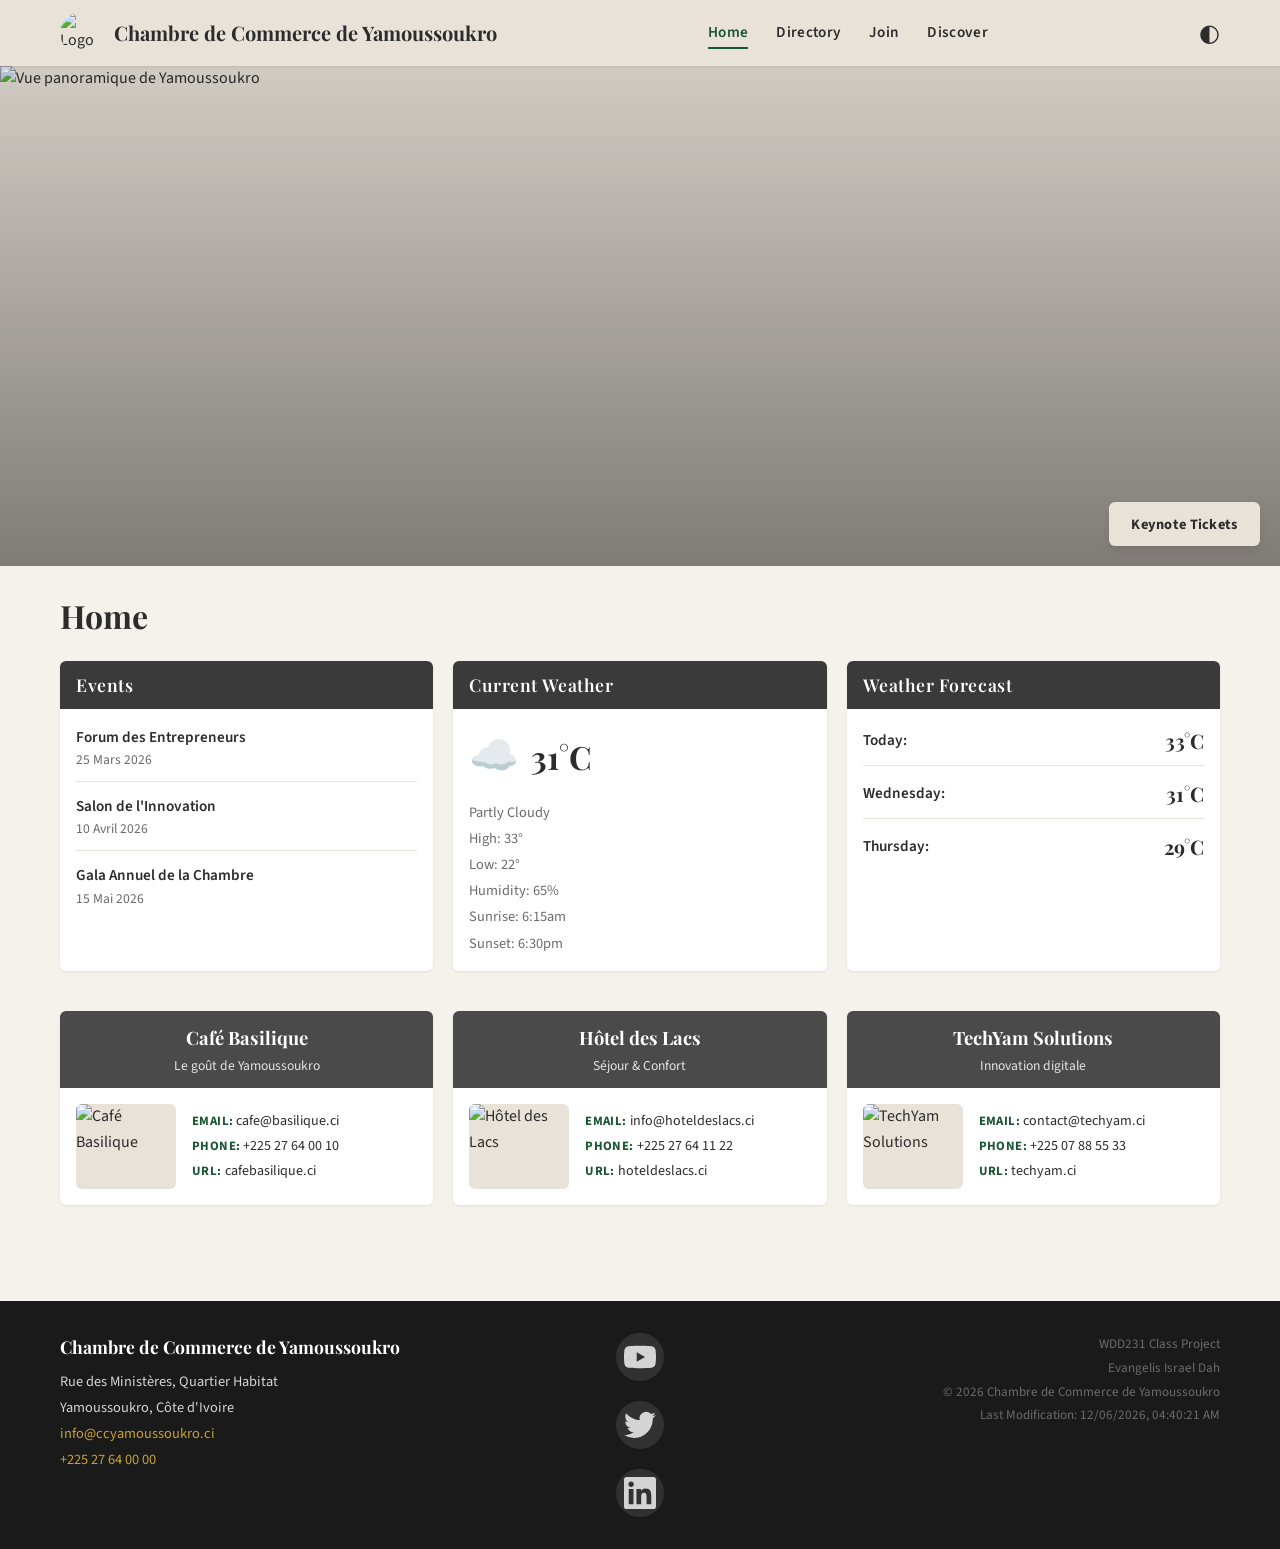
==== index.html @ 59117d3c "added folders" ====
<!DOCTYPE html>
<html lang="eng">

<head>
    <meta charset="UTF-8">
    <meta name="viewport" content="width=device-width, initial-scale=1.0">
    <meta name="description"
        content="Chambre de Commerce de Yamoussoukro - Promouvoir les entreprises locales et le développement économique">
    <meta name="author" content="Israel Dah">
    <title>Chambre de Commerce de Yamoussoukro</title>
    <link rel="stylesheet" href="styles/styles.css">
    <link rel="preconnect" href="https://fonts.googleapis.com">
    <link rel="preconnect" href="https://fonts.gstatic.com" crossorigin>
    <link
        href="https://fonts.googleapis.com/css2?family=Playfair+Display:wght@400;600;700&family=Source+Sans+3:wght@300;400;600;700&display=swap"
        rel="stylesheet">
    <script src="scripts/scripts.js" defer></script>
</head>

<body>

    <header class="site-header">
        <div class="header-inner">
            <div class="logo-group">
                <img src="https://placehold.co/50x50/1a5632/ffffff?text=CC"
                    alt="Logo Chambre de Commerce de Yamoussoukro" class="logo-img" loading="lazy">
                <span class="logo-text">Chambre de Commerce de Yamoussoukro</span>
            </div>
            <nav class="main-nav" id="mainNav">
                <ul class="nav-list">
                    <li><a href="index.html" class="nav-link active">Home</a></li>
                    <li><a href="directory.html" class="nav-link">Directory</a></li>
                    <li><a href="join.html" class="nav-link">Join</a></li>
                    <li><a href="discover.html" class="nav-link">Discover</a></li>
                </ul>
            </nav>
            <div class="header-controls">
                <button class="theme-toggle" id="themeToggle" aria-label="Basculer le mode sombre">
                    <span class="theme-icon">◐</span>
                </button>
                <button class="hamburger" id="hamburgerBtn" aria-label="Ouvrir le menu" aria-expanded="false">
                    <span class="hamburger-line"></span>
                    <span class="hamburger-line"></span>
                    <span class="hamburger-line"></span>
                </button>
            </div>
        </div>
    </header>

    <section class="hero">
        <div class="hero-overlay"></div>
        <img src="https://placehold.co/1200x500/2a7d4f/ffffff?text=Yamoussoukro+%E2%80%93+Basilique+%26+Centre+Ville"
            alt="Vue panoramique de Yamoussoukro" class="hero-img" loading="eager">
        <div class="hero-content">
            <a href="#" class="hero-cta">Keynote Tickets</a>
        </div>
    </section>

    <main>
        <h1 class="page-title">Home</h1>

        <section class="info-grid">
            <article class="info-card events-card">
                <h2 class="card-heading">Events</h2>
                <div class="card-body events-body">
                    <div class="event-item">
                        <p class="event-name">Forum des Entrepreneurs</p>
                        <p class="event-date">25 Mars 2026</p>
                    </div>
                    <div class="event-item">
                        <p class="event-name">Salon de l'Innovation</p>
                        <p class="event-date">10 Avril 2026</p>
                    </div>
                    <div class="event-item">
                        <p class="event-name">Gala Annuel de la Chambre</p>
                        <p class="event-date">15 Mai 2026</p>
                    </div>
                </div>
            </article>

            <article class="info-card weather-card">
                <h2 class="card-heading">Current Weather</h2>
                <div class="card-body weather-body">
                    <div class="weather-main">
                        <span class="weather-icon" id="weatherIcon">☁️</span>
                        <span class="weather-temp" id="weatherTemp">31°C</span>
                    </div>
                    <ul class="weather-details">
                        <li id="weatherDesc">Partly Cloudy</li>
                        <li>High: <span id="weatherHigh">33°</span></li>
                        <li>Low: <span id="weatherLow">22°</span></li>
                        <li>Humidity: <span id="weatherHumidity">65%</span></li>
                        <li>Sunrise: <span id="weatherSunrise">6:15am</span></li>
                        <li>Sunset: <span id="weatherSunset">6:30pm</span></li>
                    </ul>
                </div>
            </article>

            <article class="info-card forecast-card">
                <h2 class="card-heading">Weather Forecast</h2>
                <div class="card-body forecast-body">
                    <div class="forecast-day">
                        <span class="forecast-label">Today:</span>
                        <span class="forecast-temp" id="forecastToday">33°C</span>
                    </div>
                    <div class="forecast-day">
                        <span class="forecast-label" id="forecastDay2Label">Wednesday:</span>
                        <span class="forecast-temp" id="forecastDay2">31°C</span>
                    </div>
                    <div class="forecast-day">
                        <span class="forecast-label" id="forecastDay3Label">Thursday:</span>
                        <span class="forecast-temp" id="forecastDay3">29°C</span>
                    </div>
                </div>
            </article>
        </section>

        <section class="spotlights">
            <div class="spotlight-card">
                <div class="spotlight-header">
                    <h3 class="business-name">Café Basilique</h3>
                    <p class="business-tagline">Le goût de Yamoussoukro</p>
                </div>
                <div class="spotlight-body">
                    <img src="https://placehold.co/120x100/cccccc/666666?text=Caf%C3%A9" alt="Café Basilique"
                        class="business-img" loading="lazy">
                    <div class="business-info">
                        <p><strong>EMAIL:</strong> cafe@basilique.ci</p>
                        <p><strong>PHONE:</strong> +225 27 64 00 10</p>
                        <p><strong>URL:</strong> cafebasilique.ci</p>
                    </div>
                </div>
            </div>

            <div class="spotlight-card">
                <div class="spotlight-header">
                    <h3 class="business-name">Hôtel des Lacs</h3>
                    <p class="business-tagline">Séjour & Confort</p>
                </div>
                <div class="spotlight-body">
                    <img src="https://placehold.co/120x100/cccccc/666666?text=H%C3%B4tel" alt="Hôtel des Lacs"
                        class="business-img" loading="lazy">
                    <div class="business-info">
                        <p><strong>EMAIL:</strong> info@hoteldeslacs.ci</p>
                        <p><strong>PHONE:</strong> +225 27 64 11 22</p>
                        <p><strong>URL:</strong> hoteldeslacs.ci</p>
                    </div>
                </div>
            </div>

            <div class="spotlight-card">
                <div class="spotlight-header">
                    <h3 class="business-name">TechYam Solutions</h3>
                    <p class="business-tagline">Innovation digitale</p>
                </div>
                <div class="spotlight-body">
                    <img src="https://placehold.co/120x100/cccccc/666666?text=Tech" alt="TechYam Solutions"
                        class="business-img" loading="lazy">
                    <div class="business-info">
                        <p><strong>EMAIL:</strong> contact@techyam.ci</p>
                        <p><strong>PHONE:</strong> +225 07 88 55 33</p>
                        <p><strong>URL:</strong> techyam.ci</p>
                    </div>
                </div>
            </div>
        </section>
    </main>

    <footer class="site-footer">
        <div class="footer-inner">
            <div class="footer-contact">
                <p class="footer-title">Chambre de Commerce de Yamoussoukro</p>
                <address>
                    Rue des Ministères, Quartier Habitat<br>
                    Yamoussoukro, Côte d'Ivoire<br>
                    <a href="mailto:info@ccyamoussoukro.ci">info@ccyamoussoukro.ci</a><br>
                    <a href="tel:+22527640000">+225 27 64 00 00</a>
                </address>
            </div>

            <div class="footer-social">
                <a href="#" class="social-link" aria-label="YouTube">
                    <svg viewBox="0 0 24 24" width="32" height="32" fill="currentColor">
                        <path
                            d="M23.498 6.186a3.016 3.016 0 0 0-2.122-2.136C19.505 3.546 12 3.546 12 3.546s-7.505 0-9.377.504A3.017 3.017 0 0 0 .502 6.186C0 8.07 0 12 0 12s0 3.93.502 5.814a3.016 3.016 0 0 0 2.122 2.136c1.871.504 9.376.504 9.376.504s7.505 0 9.377-.504a3.015 3.015 0 0 0 2.122-2.136C24 15.93 24 12 24 12s0-3.93-.502-5.814zM9.545 15.568V8.432L15.818 12l-6.273 3.568z" />
                    </svg>
                </a>
                <a href="#" class="social-link" aria-label="Twitter">
                    <svg viewBox="0 0 24 24" width="32" height="32" fill="currentColor">
                        <path
                            d="M23.953 4.57a10 10 0 0 1-2.825.775 4.958 4.958 0 0 0 2.163-2.723c-.951.555-2.005.959-3.127 1.184a4.92 4.92 0 0 0-8.384 4.482C7.69 8.095 4.067 6.13 1.64 3.162a4.822 4.822 0 0 0-.666 2.475c0 1.71.87 3.213 2.188 4.096a4.904 4.904 0 0 1-2.228-.616v.06a4.923 4.923 0 0 0 3.946 4.827 4.996 4.996 0 0 1-2.212.085 4.936 4.936 0 0 0 4.604 3.417 9.867 9.867 0 0 1-6.102 2.105c-.39 0-.779-.023-1.17-.067a13.995 13.995 0 0 0 7.557 2.209c9.053 0 13.998-7.496 13.998-13.985 0-.21 0-.42-.015-.63A9.935 9.935 0 0 0 24 4.59z" />
                    </svg>
                </a>
                <a href="#" class="social-link" aria-label="LinkedIn">
                    <svg viewBox="0 0 24 24" width="32" height="32" fill="currentColor">
                        <path
                            d="M20.447 20.452h-3.554v-5.569c0-1.328-.027-3.037-1.852-3.037-1.853 0-2.136 1.445-2.136 2.939v5.667H9.351V9h3.414v1.561h.046c.477-.9 1.637-1.85 3.37-1.85 3.601 0 4.267 2.37 4.267 5.455v6.286zM5.337 7.433c-1.144 0-2.063-.926-2.063-2.065 0-1.138.92-2.063 2.063-2.063 1.14 0 2.064.925 2.064 2.063 0 1.139-.925 2.065-2.064 2.065zm1.782 13.019H3.555V9h3.564v11.452zM22.225 0H1.771C.792 0 0 .774 0 1.729v20.542C0 23.227.792 24 1.771 24h20.451C23.2 24 24 23.227 24 22.271V1.729C24 .774 23.2 0 22.222 0h.003z" />
                    </svg>
                </a>
            </div>

            <div class="footer-meta">
                <p>WDD231 Class Project</p>
                <p>Evangelis Israel Dah</p>
                <p>&copy; <span id="currentYear"></span> Chambre de Commerce de Yamoussoukro</p>
                <p>Last Modification: <span id="lastModified"></span></p>
            </div>
        </div>
    </footer>
</body>

</html>
---- styles/styles.css ----
:root {
    --clr-primary: #1a5632;
    --clr-primary-light: #2a7d4f;
    --clr-secondary: #c9a227;
    --clr-accent: #d4572a;
    --clr-bg: #f5f1eb;
    --clr-surface: #ffffff;
    --clr-surface-alt: #e8e2d9;
    --clr-text: #2c2c2c;
    --clr-text-muted: #6b6b6b;
    --clr-heading-bar: #3a3a3a;
    --clr-card-header: #4a4a4a;
    --clr-footer-bg: #1a1a1a;
    --clr-footer-text: #d4d4d4;
    --clr-link: #1a5632;
    --shadow-sm: 0 1px 3px rgba(0, 0, 0, 0.08);
    --shadow-md: 0 4px 12px rgba(0, 0, 0, 0.1);
    --shadow-lg: 0 8px 30px rgba(0, 0, 0, 0.12);
    --radius: 6px;
    --font-display: 'Playfair Display', Georgia, serif;
    --font-body: 'Source Sans 3', 'Segoe UI', sans-serif;
    --transition: 0.3s ease;
}

[data-theme="dark"] {
    --clr-bg: #1a1a1a;
    --clr-surface: #2a2a2a;
    --clr-surface-alt: #333333;
    --clr-text: #e8e2d9;
    --clr-text-muted: #a0a0a0;
    --clr-heading-bar: #444444;
    --clr-card-header: #555555;
    --clr-footer-bg: #111111;
    --clr-footer-text: #cccccc;
    --clr-link: #5cb87a;
    --shadow-sm: 0 1px 3px rgba(0, 0, 0, 0.3);
    --shadow-md: 0 4px 12px rgba(0, 0, 0, 0.4);
    --shadow-lg: 0 8px 30px rgba(0, 0, 0, 0.5);
}

*,
*::before,
*::after {
    margin: 0;
    padding: 0;
    box-sizing: border-box;
}

html {
    scroll-behavior: smooth;
}

body {
    font-family: var(--font-body);
    background-color: var(--clr-bg);
    color: var(--clr-text);
    line-height: 1.6;
    transition: background-color var(--transition), color var(--transition);
}

a {
    color: var(--clr-link);
    text-decoration: none;
    transition: color var(--transition);
}

a:hover {
    color: var(--clr-accent);
}

img {
    max-width: 100%;
    height: auto;
    display: block;
}

ul {
    list-style: none;
}

address {
    font-style: normal;
}

.site-header {
    background-color: var(--clr-surface-alt);
    box-shadow: var(--shadow-sm);
    position: sticky;
    top: 0;
    z-index: 1000;
    transition: background-color var(--transition);
}

.header-inner {
    max-width: 1200px;
    margin: 0 auto;
    padding: 0.75rem 1.25rem;
    display: flex;
    align-items: center;
    justify-content: space-between;
    gap: 1rem;
}

.logo-group {
    display: flex;
    align-items: center;
    gap: 0.75rem;
    flex-shrink: 0;
}

.logo-img {
    width: 42px;
    height: 42px;
    border-radius: 50%;
    object-fit: cover;
}

.logo-text {
    font-family: var(--font-display);
    font-weight: 700;
    font-size: 1.1rem;
    color: var(--clr-text);
    line-height: 1.2;
}

.main-nav {
    display: none;
}

.nav-list {
    display: flex;
    gap: 1.75rem;
}

.nav-link {
    font-weight: 600;
    font-size: 0.95rem;
    color: var(--clr-text);
    padding: 0.25rem 0;
    position: relative;
    letter-spacing: 0.02em;
}

.nav-link::after {
    content: '';
    position: absolute;
    bottom: -2px;
    left: 0;
    width: 0;
    height: 2px;
    background-color: var(--clr-primary);
    transition: width var(--transition);
}

.nav-link:hover::after,
.nav-link.active::after {
    width: 100%;
}

.nav-link:hover,
.nav-link.active {
    color: var(--clr-primary);
}

.header-controls {
    display: flex;
    align-items: center;
    gap: 0.75rem;
}

.theme-toggle {
    background: none;
    border: none;
    cursor: pointer;
    font-size: 1.5rem;
    color: var(--clr-text);
    transition: transform var(--transition);
    line-height: 1;
}

.theme-toggle:hover {
    transform: rotate(180deg);
}

.hamburger {
    display: flex;
    flex-direction: column;
    gap: 5px;
    background: none;
    border: none;
    cursor: pointer;
    padding: 4px;
    z-index: 1001;
}

.hamburger-line {
    display: block;
    width: 26px;
    height: 3px;
    background-color: var(--clr-text);
    border-radius: 2px;
    transition: transform var(--transition), opacity var(--transition);
}

.hamburger.open .hamburger-line:nth-child(1) {
    transform: translateY(8px) rotate(45deg);
}

.hamburger.open .hamburger-line:nth-child(2) {
    opacity: 0;
}

.hamburger.open .hamburger-line:nth-child(3) {
    transform: translateY(-8px) rotate(-45deg);
}

.main-nav.open {
    display: flex;
    position: fixed;
    top: 0;
    left: 0;
    right: 0;
    bottom: 0;
    background-color: var(--clr-surface);
    z-index: 999;
    align-items: center;
    justify-content: center;
    animation: fadeIn 0.3s ease;
}

.main-nav.open .nav-list {
    flex-direction: column;
    align-items: center;
    gap: 2rem;
}

.main-nav.open .nav-link {
    font-size: 1.5rem;
}

@keyframes fadeIn {
    from {
        opacity: 0;
    }

    to {
        opacity: 1;
    }
}

.hero {
    position: relative;
    width: 100%;
    max-height: 500px;
    overflow: hidden;
    background-color: var(--clr-surface-alt);
}

.hero-overlay {
    position: absolute;
    inset: 0;
    background: linear-gradient(to bottom, rgba(0, 0, 0, 0.1), rgba(0, 0, 0, 0.45));
    z-index: 1;
}

.hero-img {
    width: 100%;
    height: 300px;
    object-fit: cover;
}

.hero-content {
    position: absolute;
    bottom: 1.25rem;
    right: 1.25rem;
    z-index: 2;
}

.hero-cta {
    display: inline-block;
    background-color: var(--clr-surface-alt);
    color: var(--clr-text);
    font-weight: 700;
    font-size: 0.9rem;
    padding: 0.65rem 1.4rem;
    border-radius: var(--radius);
    box-shadow: var(--shadow-md);
    transition: background-color var(--transition), transform var(--transition);
    letter-spacing: 0.02em;
}

.hero-cta:hover {
    background-color: var(--clr-secondary);
    color: #fff;
    transform: translateY(-2px);
}

main {
    max-width: 1200px;
    margin: 0 auto;
    padding: 1.5rem 1.25rem 3rem;
}

.page-title {
    font-family: var(--font-display);
    font-size: 2rem;
    font-weight: 700;
    margin-bottom: 1.25rem;
    color: var(--clr-text);
}

.info-grid {
    display: grid;
    grid-template-columns: 1fr;
    gap: 1.25rem;
    margin-bottom: 2.5rem;
}

.info-card {
    background-color: var(--clr-surface);
    border-radius: var(--radius);
    overflow: hidden;
    box-shadow: var(--shadow-sm);
    transition: box-shadow var(--transition), background-color var(--transition);
}

.info-card:hover {
    box-shadow: var(--shadow-md);
}

.card-heading {
    background-color: var(--clr-heading-bar);
    color: #ffffff;
    font-family: var(--font-display);
    font-size: 1.1rem;
    font-weight: 600;
    padding: 0.6rem 1rem;
    letter-spacing: 0.03em;
}

.card-body {
    padding: 1rem;
}

.events-body {
    display: flex;
    flex-direction: column;
    gap: 0.75rem;
}

.event-item {
    padding-bottom: 0.65rem;
    border-bottom: 1px solid var(--clr-surface-alt);
}

.event-item:last-child {
    border-bottom: none;
    padding-bottom: 0;
}

.event-name {
    font-weight: 600;
    font-size: 0.95rem;
}

.event-date {
    font-size: 0.85rem;
    color: var(--clr-text-muted);
}

.weather-body {
    display: flex;
    flex-direction: column;
    gap: 0.75rem;
}

.weather-main {
    display: flex;
    align-items: center;
    gap: 0.75rem;
}

.weather-icon {
    font-size: 2.5rem;
}

.weather-temp {
    font-size: 2rem;
    font-weight: 700;
    font-family: var(--font-display);
}

.weather-details {
    display: flex;
    flex-direction: column;
    gap: 0.2rem;
    font-size: 0.9rem;
    color: var(--clr-text-muted);
}

.forecast-body {
    display: flex;
    flex-direction: column;
    gap: 0.75rem;
}

.forecast-day {
    display: flex;
    justify-content: space-between;
    align-items: center;
    padding-bottom: 0.5rem;
    border-bottom: 1px solid var(--clr-surface-alt);
}

.forecast-day:last-child {
    border-bottom: none;
}

.forecast-label {
    font-weight: 600;
    font-size: 0.95rem;
}

.forecast-temp {
    font-size: 1.25rem;
    font-weight: 700;
    font-family: var(--font-display);
}

.spotlights {
    display: grid;
    grid-template-columns: 1fr;
    gap: 1.25rem;
}

.spotlight-card {
    background-color: var(--clr-surface);
    border-radius: var(--radius);
    overflow: hidden;
    box-shadow: var(--shadow-sm);
    transition: box-shadow var(--transition), transform var(--transition), background-color var(--transition);
}

.spotlight-card:hover {
    box-shadow: var(--shadow-md);
    transform: translateY(-2px);
}

.spotlight-header {
    background-color: var(--clr-card-header);
    color: #ffffff;
    padding: 0.75rem 1rem;
    text-align: center;
}

.business-name {
    font-family: var(--font-display);
    font-size: 1.15rem;
    font-weight: 700;
    margin-bottom: 0.15rem;
}

.business-tagline {
    font-size: 0.85rem;
    opacity: 0.85;
}

.spotlight-body {
    display: flex;
    align-items: center;
    gap: 1rem;
    padding: 1rem;
}

.business-img {
    width: 100px;
    height: 85px;
    object-fit: cover;
    border-radius: var(--radius);
    flex-shrink: 0;
    background-color: var(--clr-surface-alt);
}

.business-info {
    font-size: 0.88rem;
    line-height: 1.8;
}

.business-info strong {
    color: var(--clr-primary);
    font-size: 0.8rem;
    letter-spacing: 0.03em;
}

.site-footer {
    background-color: var(--clr-footer-bg);
    color: var(--clr-footer-text);
    margin-top: 3rem;
    transition: background-color var(--transition);
}

.footer-inner {
    max-width: 1200px;
    margin: 0 auto;
    padding: 2rem 1.25rem;
    display: grid;
    grid-template-columns: 1fr;
    gap: 1.75rem;
    text-align: center;
}

.footer-title {
    font-family: var(--font-display);
    font-weight: 700;
    font-size: 1.1rem;
    margin-bottom: 0.5rem;
    color: #ffffff;
}

.footer-contact address {
    font-size: 0.9rem;
    line-height: 1.8;
}

.footer-contact a {
    color: var(--clr-secondary);
}

.footer-social {
    display: flex;
    flex-direction: row;
    justify-content: center;
    gap: 1.25rem;
}

.social-link {
    display: inline-flex;
    align-items: center;
    justify-content: center;
    width: 48px;
    height: 48px;
    background-color: rgba(255, 255, 255, 0.1);
    border-radius: 50%;
    color: var(--clr-footer-text);
    transition: background-color var(--transition), transform var(--transition);
}

.social-link:hover {
    background-color: var(--clr-primary);
    color: #ffffff;
    transform: scale(1.1);
}

.footer-meta {
    font-size: 0.82rem;
    line-height: 1.8;
    color: var(--clr-text-muted);
}


@media (min-width: 640px) {
    .info-grid {
        grid-template-columns: 1fr 1fr;
    }

    .events-card {
        grid-row: span 2;
    }

    .spotlights {
        grid-template-columns: 1fr 1fr;
    }

    .footer-inner {
        grid-template-columns: 1fr 1fr;
        text-align: left;
    }

    .footer-social {
        justify-content: flex-start;
        grid-column: 1 / -1;
        justify-content: center;
    }

    .footer-meta {
        grid-column: 1 / -1;
        text-align: center;
    }

    .hero-img {
        height: 380px;
    }
}


@media (min-width: 960px) {

    /* Header: show nav, hide hamburger */
    .main-nav {
        display: flex;
    }

    .hamburger {
        display: none;
    }

    .logo-text {
        font-size: 1.25rem;
    }

    .hero-img {
        height: 500px;
    }

    .info-grid {
        grid-template-columns: 1fr 1fr 1fr;
    }

    .events-card {
        grid-row: span 1;
    }

    .spotlights {
        grid-template-columns: 1fr 1fr 1fr;
    }

    .footer-inner {
        grid-template-columns: 1fr auto 1fr;
        align-items: start;
        text-align: left;
    }

    .footer-social {
        grid-column: auto;
        flex-direction: column;
        align-items: center;
    }

    .footer-meta {
        grid-column: auto;
        text-align: right;
    }
}


.info-card,
.spotlight-card {
    animation: slideUp 0.5s ease both;
}

.info-card:nth-child(1) {
    animation-delay: 0.05s;
}

.info-card:nth-child(2) {
    animation-delay: 0.15s;
}

.info-card:nth-child(3) {
    animation-delay: 0.25s;
}

.spotlight-card:nth-child(1) {
    animation-delay: 0.1s;
}

.spotlight-card:nth-child(2) {
    animation-delay: 0.2s;
}

.spotlight-card:nth-child(3) {
    animation-delay: 0.3s;
}

@keyframes slideUp {
    from {
        opacity: 0;
        transform: translateY(20px);
    }

    to {
        opacity: 1;
        transform: translateY(0);
    }
}
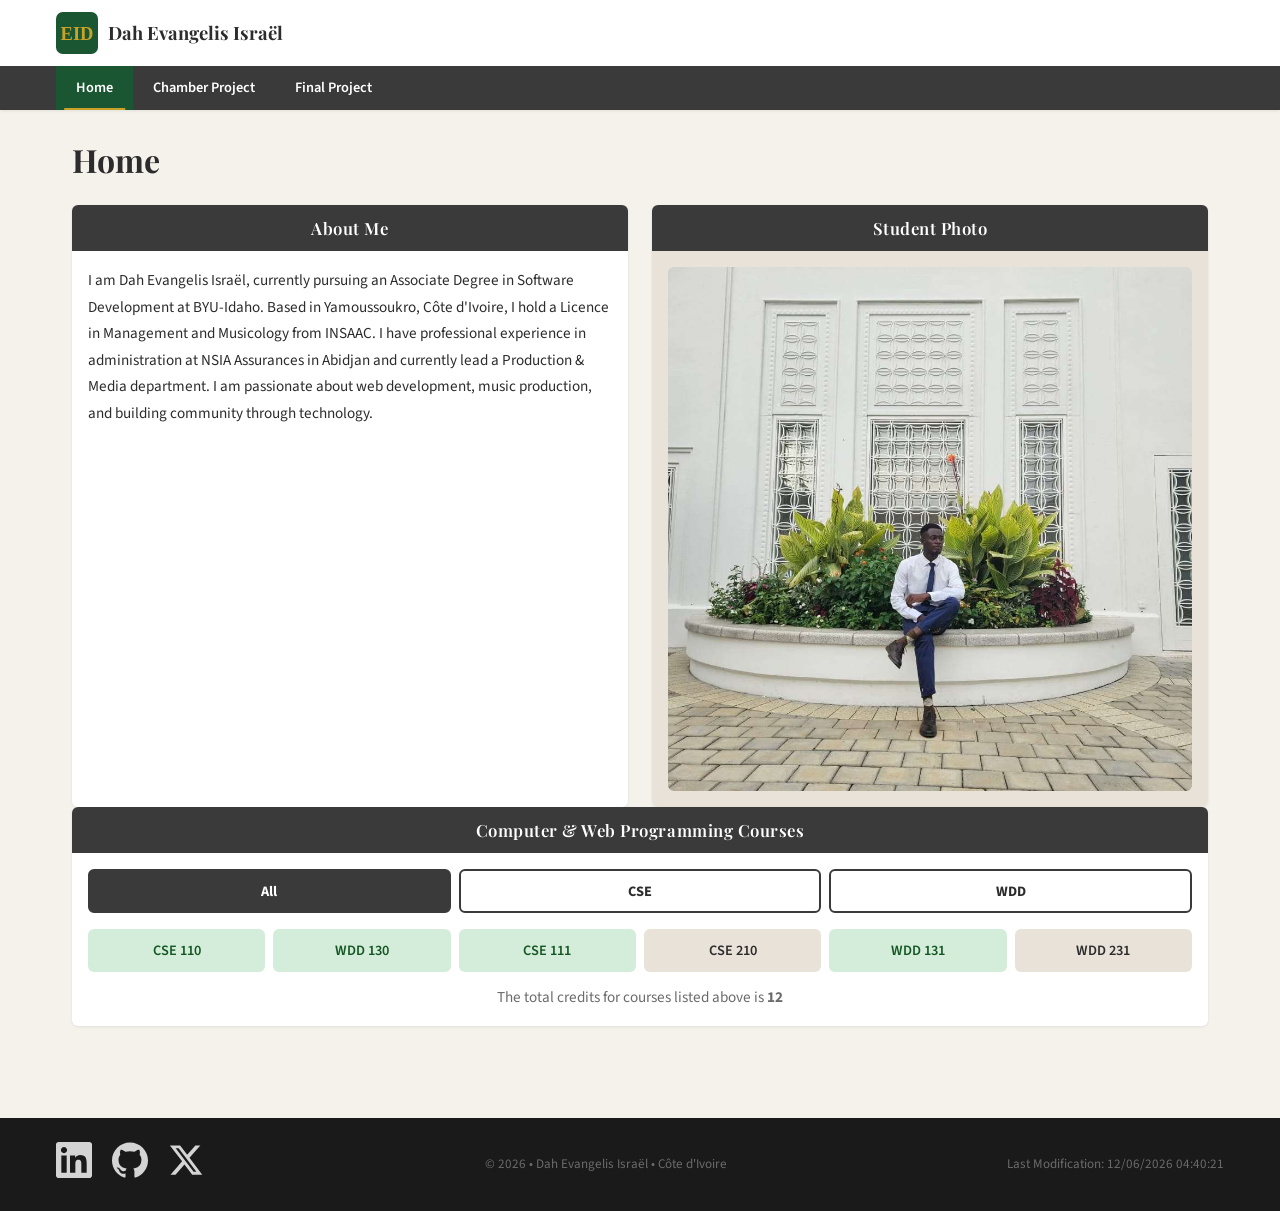
==== commit 8f2506a6: "completed the course home page" ====
--- a/index.html
+++ b/index.html
@@ -1,20 +1,25 @@
 <!DOCTYPE html>
-<html lang="eng">
+<html lang="en">
 
 <head>
     <meta charset="UTF-8">
     <meta name="viewport" content="width=device-width, initial-scale=1.0">
     <meta name="description"
-        content="Chambre de Commerce de Yamoussoukro - Promouvoir les entreprises locales et le développement économique">
-    <meta name="author" content="Israel Dah">
-    <title>Chambre de Commerce de Yamoussoukro</title>
-    <link rel="stylesheet" href="styles/styles.css">
+        content="WDD231 - Web Frontend Development course home page for Dah Evangelis Israël, BYU-Idaho">
+    <meta name="author" content="Dah Evangelis Israël">
+    <title>WDD231 | Web Frontend Development - Dah Evangelis Israël</title>
+    <link rel="icon" type="image/x-icon" href="favicon.ico">
+    <!-- Google Font -->
     <link rel="preconnect" href="https://fonts.googleapis.com">
     <link rel="preconnect" href="https://fonts.gstatic.com" crossorigin>
     <link
         href="https://fonts.googleapis.com/css2?family=Playfair+Display:wght@400;600;700&family=Source+Sans+3:wght@300;400;600;700&display=swap"
         rel="stylesheet">
-    <script src="scripts/scripts.js" defer></script>
+    <!-- CSS -->
+    <link rel="stylesheet" href="styles/home_base.css">
+    <link rel="stylesheet" href="styles/home_large.css">
+    <!-- JS -->
+    <script src="scripts/home.js" defer></script>
 </head>
 
 <body>
@@ -22,187 +27,97 @@
     <header class="site-header">
         <div class="header-inner">
             <div class="logo-group">
-                <img src="https://placehold.co/50x50/1a5632/ffffff?text=CC"
-                    alt="Logo Chambre de Commerce de Yamoussoukro" class="logo-img" loading="lazy">
-                <span class="logo-text">Chambre de Commerce de Yamoussoukro</span>
+                <svg class="logo-svg" viewBox="0 0 50 50" xmlns="http://www.w3.org/2000/svg" aria-hidden="true">
+                    <rect width="50" height="50" rx="8" fill="#1a5632" />
+                    <text x="25" y="33" text-anchor="middle" font-size="22" font-weight="bold" fill="#c9a227"
+                        font-family="serif">EID</text>
+                </svg>
+                <span class="site-name">Dah Evangelis Israël</span>
             </div>
-            <nav class="main-nav" id="mainNav">
-                <ul class="nav-list">
-                    <li><a href="index.html" class="nav-link active">Home</a></li>
-                    <li><a href="directory.html" class="nav-link">Directory</a></li>
-                    <li><a href="join.html" class="nav-link">Join</a></li>
-                    <li><a href="discover.html" class="nav-link">Discover</a></li>
-                </ul>
-            </nav>
-            <div class="header-controls">
-                <button class="theme-toggle" id="themeToggle" aria-label="Basculer le mode sombre">
-                    <span class="theme-icon">◐</span>
-                </button>
-                <button class="hamburger" id="hamburgerBtn" aria-label="Ouvrir le menu" aria-expanded="false">
-                    <span class="hamburger-line"></span>
-                    <span class="hamburger-line"></span>
-                    <span class="hamburger-line"></span>
-                </button>
-            </div>
+            <button class="hamburger" id="hamburgerBtn" aria-label="Toggle navigation menu" aria-expanded="false">
+                <span class="hamburger-line"></span>
+                <span class="hamburger-line"></span>
+                <span class="hamburger-line"></span>
+            </button>
         </div>
+        <nav class="main-nav" id="mainNav">
+            <ul class="nav-list">
+                <li><a href="index.html" class="nav-link active">Home</a></li>
+                <li><a href="chamber/index.html" class="nav-link">Chamber Project</a></li>
+                <li><a href="final/index.html" class="nav-link">Final Project</a></li>
+            </ul>
+        </nav>
     </header>
-
-    <section class="hero">
-        <div class="hero-overlay"></div>
-        <img src="https://placehold.co/1200x500/2a7d4f/ffffff?text=Yamoussoukro+%E2%80%93+Basilique+%26+Centre+Ville"
-            alt="Vue panoramique de Yamoussoukro" class="hero-img" loading="eager">
-        <div class="hero-content">
-            <a href="#" class="hero-cta">Keynote Tickets</a>
-        </div>
-    </section>
 
     <main>
         <h1 class="page-title">Home</h1>
+        <div class="profile-grid">
+            <section class="card about-card">
+                <h2 class="card-heading">About Me</h2>
+                <div class="card-body">
+                    <p>
+                        I am Dah Evangelis Israël, currently pursuing an Associate Degree in Software Development
+                        at BYU-Idaho. Based in Yamoussoukro, Côte d'Ivoire, I hold a Licence in Management
+                        and Musicology from INSAAC. I have professional experience in administration at NSIA
+                        Assurances in Abidjan and currently lead a Production &amp; Media department. I am
+                        passionate about web development, music production, and building community through
+                        technology.
+                    </p>
+                </div>
+            </section>
+            <section class="card photo-card">
+                <h2 class="card-heading">Student Photo</h2>
+                <div class="card-body photo-body">
+                    <img src="images/israeldah.jpg" alt="Photo of Dah Evangelis Israël" class="student-photo"
+                        loading="lazy" width="300" height="300">
+                </div>
+            </section>
+        </div>
 
-        <section class="info-grid">
-            <article class="info-card events-card">
-                <h2 class="card-heading">Events</h2>
-                <div class="card-body events-body">
-                    <div class="event-item">
-                        <p class="event-name">Forum des Entrepreneurs</p>
-                        <p class="event-date">25 Mars 2026</p>
-                    </div>
-                    <div class="event-item">
-                        <p class="event-name">Salon de l'Innovation</p>
-                        <p class="event-date">10 Avril 2026</p>
-                    </div>
-                    <div class="event-item">
-                        <p class="event-name">Gala Annuel de la Chambre</p>
-                        <p class="event-date">15 Mai 2026</p>
-                    </div>
+        <section class="card courses-card">
+            <h2 class="card-heading">Computer & Web Programming Courses</h2>
+            <div class="card-body">
+                <div class="filter-buttons">
+                    <button class="filter-btn active" data-filter="all">All</button>
+                    <button class="filter-btn" data-filter="CSE">CSE</button>
+                    <button class="filter-btn" data-filter="WDD">WDD</button>
                 </div>
-            </article>
-
-            <article class="info-card weather-card">
-                <h2 class="card-heading">Current Weather</h2>
-                <div class="card-body weather-body">
-                    <div class="weather-main">
-                        <span class="weather-icon" id="weatherIcon">☁️</span>
-                        <span class="weather-temp" id="weatherTemp">31°C</span>
-                    </div>
-                    <ul class="weather-details">
-                        <li id="weatherDesc">Partly Cloudy</li>
-                        <li>High: <span id="weatherHigh">33°</span></li>
-                        <li>Low: <span id="weatherLow">22°</span></li>
-                        <li>Humidity: <span id="weatherHumidity">65%</span></li>
-                        <li>Sunrise: <span id="weatherSunrise">6:15am</span></li>
-                        <li>Sunset: <span id="weatherSunset">6:30pm</span></li>
-                    </ul>
+                <div class="courses-list" id="coursesList">
                 </div>
-            </article>
-
-            <article class="info-card forecast-card">
-                <h2 class="card-heading">Weather Forecast</h2>
-                <div class="card-body forecast-body">
-                    <div class="forecast-day">
-                        <span class="forecast-label">Today:</span>
-                        <span class="forecast-temp" id="forecastToday">33°C</span>
-                    </div>
-                    <div class="forecast-day">
-                        <span class="forecast-label" id="forecastDay2Label">Wednesday:</span>
-                        <span class="forecast-temp" id="forecastDay2">31°C</span>
-                    </div>
-                    <div class="forecast-day">
-                        <span class="forecast-label" id="forecastDay3Label">Thursday:</span>
-                        <span class="forecast-temp" id="forecastDay3">29°C</span>
-                    </div>
-                </div>
-            </article>
-        </section>
-
-        <section class="spotlights">
-            <div class="spotlight-card">
-                <div class="spotlight-header">
-                    <h3 class="business-name">Café Basilique</h3>
-                    <p class="business-tagline">Le goût de Yamoussoukro</p>
-                </div>
-                <div class="spotlight-body">
-                    <img src="https://placehold.co/120x100/cccccc/666666?text=Caf%C3%A9" alt="Café Basilique"
-                        class="business-img" loading="lazy">
-                    <div class="business-info">
-                        <p><strong>EMAIL:</strong> cafe@basilique.ci</p>
-                        <p><strong>PHONE:</strong> +225 27 64 00 10</p>
-                        <p><strong>URL:</strong> cafebasilique.ci</p>
-                    </div>
-                </div>
-            </div>
-
-            <div class="spotlight-card">
-                <div class="spotlight-header">
-                    <h3 class="business-name">Hôtel des Lacs</h3>
-                    <p class="business-tagline">Séjour & Confort</p>
-                </div>
-                <div class="spotlight-body">
-                    <img src="https://placehold.co/120x100/cccccc/666666?text=H%C3%B4tel" alt="Hôtel des Lacs"
-                        class="business-img" loading="lazy">
-                    <div class="business-info">
-                        <p><strong>EMAIL:</strong> info@hoteldeslacs.ci</p>
-                        <p><strong>PHONE:</strong> +225 27 64 11 22</p>
-                        <p><strong>URL:</strong> hoteldeslacs.ci</p>
-                    </div>
-                </div>
-            </div>
-
-            <div class="spotlight-card">
-                <div class="spotlight-header">
-                    <h3 class="business-name">TechYam Solutions</h3>
-                    <p class="business-tagline">Innovation digitale</p>
-                </div>
-                <div class="spotlight-body">
-                    <img src="https://placehold.co/120x100/cccccc/666666?text=Tech" alt="TechYam Solutions"
-                        class="business-img" loading="lazy">
-                    <div class="business-info">
-                        <p><strong>EMAIL:</strong> contact@techyam.ci</p>
-                        <p><strong>PHONE:</strong> +225 07 88 55 33</p>
-                        <p><strong>URL:</strong> techyam.ci</p>
-                    </div>
-                </div>
+                <p class="credits-total" id="creditsTotal">
+                    The total credits for courses listed above is <strong id="creditsCount">0</strong>
+                </p>
             </div>
         </section>
     </main>
 
     <footer class="site-footer">
         <div class="footer-inner">
-            <div class="footer-contact">
-                <p class="footer-title">Chambre de Commerce de Yamoussoukro</p>
-                <address>
-                    Rue des Ministères, Quartier Habitat<br>
-                    Yamoussoukro, Côte d'Ivoire<br>
-                    <a href="mailto:info@ccyamoussoukro.ci">info@ccyamoussoukro.ci</a><br>
-                    <a href="tel:+22527640000">+225 27 64 00 00</a>
-                </address>
-            </div>
-
             <div class="footer-social">
-                <a href="#" class="social-link" aria-label="YouTube">
-                    <svg viewBox="0 0 24 24" width="32" height="32" fill="currentColor">
-                        <path
-                            d="M23.498 6.186a3.016 3.016 0 0 0-2.122-2.136C19.505 3.546 12 3.546 12 3.546s-7.505 0-9.377.504A3.017 3.017 0 0 0 .502 6.186C0 8.07 0 12 0 12s0 3.93.502 5.814a3.016 3.016 0 0 0 2.122 2.136c1.871.504 9.376.504 9.376.504s7.505 0 9.377-.504a3.015 3.015 0 0 0 2.122-2.136C24 15.93 24 12 24 12s0-3.93-.502-5.814zM9.545 15.568V8.432L15.818 12l-6.273 3.568z" />
-                    </svg>
-                </a>
-                <a href="#" class="social-link" aria-label="Twitter">
-                    <svg viewBox="0 0 24 24" width="32" height="32" fill="currentColor">
-                        <path
-                            d="M23.953 4.57a10 10 0 0 1-2.825.775 4.958 4.958 0 0 0 2.163-2.723c-.951.555-2.005.959-3.127 1.184a4.92 4.92 0 0 0-8.384 4.482C7.69 8.095 4.067 6.13 1.64 3.162a4.822 4.822 0 0 0-.666 2.475c0 1.71.87 3.213 2.188 4.096a4.904 4.904 0 0 1-2.228-.616v.06a4.923 4.923 0 0 0 3.946 4.827 4.996 4.996 0 0 1-2.212.085 4.936 4.936 0 0 0 4.604 3.417 9.867 9.867 0 0 1-6.102 2.105c-.39 0-.779-.023-1.17-.067a13.995 13.995 0 0 0 7.557 2.209c9.053 0 13.998-7.496 13.998-13.985 0-.21 0-.42-.015-.63A9.935 9.935 0 0 0 24 4.59z" />
-                    </svg>
-                </a>
-                <a href="#" class="social-link" aria-label="LinkedIn">
-                    <svg viewBox="0 0 24 24" width="32" height="32" fill="currentColor">
+                <a href="https://www.linkedin.com/" target="_blank" rel="noopener noreferrer" aria-label="LinkedIn">
+                    <svg viewBox="0 0 24 24" width="36" height="36" fill="currentColor">
                         <path
                             d="M20.447 20.452h-3.554v-5.569c0-1.328-.027-3.037-1.852-3.037-1.853 0-2.136 1.445-2.136 2.939v5.667H9.351V9h3.414v1.561h.046c.477-.9 1.637-1.85 3.37-1.85 3.601 0 4.267 2.37 4.267 5.455v6.286zM5.337 7.433c-1.144 0-2.063-.926-2.063-2.065 0-1.138.92-2.063 2.063-2.063 1.14 0 2.064.925 2.064 2.063 0 1.139-.925 2.065-2.064 2.065zm1.782 13.019H3.555V9h3.564v11.452zM22.225 0H1.771C.792 0 0 .774 0 1.729v20.542C0 23.227.792 24 1.771 24h20.451C23.2 24 24 23.227 24 22.271V1.729C24 .774 23.2 0 22.222 0h.003z" />
                     </svg>
                 </a>
+
+                <a href="https://github.com/" target="_blank" rel="noopener noreferrer" aria-label="GitHub">
+                    <svg viewBox="0 0 24 24" width="36" height="36" fill="currentColor">
+                        <path
+                            d="M12 .297c-6.63 0-12 5.373-12 12 0 5.303 3.438 9.8 8.205 11.385.6.113.82-.258.82-.577 0-.285-.01-1.04-.015-2.04-3.338.724-4.042-1.61-4.042-1.61C4.422 18.07 3.633 17.7 3.633 17.7c-1.087-.744.084-.729.084-.729 1.205.084 1.838 1.236 1.838 1.236 1.07 1.835 2.809 1.305 3.495.998.108-.776.417-1.305.76-1.605-2.665-.3-5.466-1.332-5.466-5.93 0-1.31.465-2.38 1.235-3.22-.135-.303-.54-1.523.105-3.176 0 0 1.005-.322 3.3 1.23.96-.267 1.98-.399 3-.405 1.02.006 2.04.138 3 .405 2.28-1.552 3.285-1.23 3.285-1.23.645 1.653.24 2.873.12 3.176.765.84 1.23 1.91 1.23 3.22 0 4.61-2.805 5.625-5.475 5.92.42.36.81 1.096.81 2.22 0 1.606-.015 2.896-.015 3.286 0 .315.21.69.825.57C20.565 22.092 24 17.592 24 12.297c0-6.627-5.373-12-12-12" />
+                    </svg>
+                </a>
+                <a href="https://x.com/" target="_blank" rel="noopener noreferrer" aria-label="X (Twitter)">
+                    <svg viewBox="0 0 24 24" width="36" height="36" fill="currentColor">
+                        <path
+                            d="M18.244 2.25h3.308l-7.227 8.26 8.502 11.24H16.17l-5.214-6.817L4.99 21.75H1.68l7.73-8.835L1.254 2.25H8.08l4.713 6.231zm-1.161 17.52h1.833L7.084 4.126H5.117z" />
+                    </svg>
+                </a>
             </div>
-
-            <div class="footer-meta">
-                <p>WDD231 Class Project</p>
-                <p>Evangelis Israel Dah</p>
-                <p>&copy; <span id="currentYear"></span> Chambre de Commerce de Yamoussoukro</p>
+            <div class="footer-info">
+                <p>&copy; <span id="currentYear"></span> • Dah Evangelis Israël • Côte d'Ivoire</p>
+            </div>
+            <div class="footer-modified">
                 <p>Last Modification: <span id="lastModified"></span></p>
             </div>
         </div>
--- a/styles/home_base.css
+++ b/styles/home_base.css
@@ -0,0 +1,371 @@
+
+:root {
+    --clr-primary: #1a5632;
+    --clr-primary-light: #2a7d4f;
+    --clr-secondary: #c9a227;
+    --clr-accent: #d4572a;
+    --clr-bg: #f5f1eb;
+    --clr-surface: #ffffff;
+    --clr-surface-alt: #e8e2d9;
+    --clr-text: #2c2c2c;
+    --clr-text-muted: #6b6b6b;
+    --clr-heading-bar: #3a3a3a;
+    --clr-footer-bg: #1a1a1a;
+    --clr-footer-text: #d4d4d4;
+    --clr-completed: #d4edda;
+    --clr-not-completed: #e8e2d9;
+    --shadow-sm: 0 1px 3px rgba(0,0,0,0.08);
+    --shadow-md: 0 4px 12px rgba(0,0,0,0.1);
+    --radius: 6px;
+    --font-display: 'Playfair Display', Georgia, serif;
+    --font-body: 'Source Sans 3', 'Segoe UI', sans-serif;
+    --transition: 0.3s ease;
+}
+
+
+*,
+*::before,
+*::after {
+    margin: 0;
+    padding: 0;
+    box-sizing: border-box;
+}
+
+html {
+    scroll-behavior: smooth;
+}
+
+body {
+    font-family: var(--font-body);
+    background-color: var(--clr-bg);
+    color: var(--clr-text);
+    line-height: 1.6;
+    min-width: 320px;
+}
+
+a {
+    color: var(--clr-primary);
+    text-decoration: none;
+    transition: color var(--transition);
+}
+
+a:hover {
+    color: var(--clr-accent);
+}
+
+img {
+    max-width: 100%;
+    height: auto;
+    display: block;
+}
+
+ul {
+    list-style: none;
+}
+
+button {
+    cursor: pointer;
+    font-family: inherit;
+}
+
+
+.site-header {
+    background-color: var(--clr-surface);
+    box-shadow: var(--shadow-sm);
+    position: sticky;
+    top: 0;
+    z-index: 1000;
+}
+
+.header-inner {
+    display: flex;
+    align-items: center;
+    justify-content: space-between;
+    padding: 0.75rem 1rem;
+    max-width: 1200px;
+    margin: 0 auto;
+}
+
+.logo-group {
+    display: flex;
+    align-items: center;
+    gap: 0.65rem;
+}
+
+.logo-svg {
+    width: 42px;
+    height: 42px;
+    flex-shrink: 0;
+}
+
+.site-name {
+    font-family: var(--font-display);
+    font-weight: 700;
+    font-size: 1rem;
+    color: var(--clr-text);
+    line-height: 1.2;
+}
+
+
+.hamburger {
+    display: flex;
+    flex-direction: column;
+    gap: 5px;
+    background: none;
+    border: 2px solid var(--clr-heading-bar);
+    border-radius: 4px;
+    padding: 6px;
+    z-index: 1001;
+    transition: border-color var(--transition);
+}
+
+.hamburger-line {
+    display: block;
+    width: 22px;
+    height: 2.5px;
+    background-color: var(--clr-heading-bar);
+    border-radius: 2px;
+    transition: transform var(--transition), opacity var(--transition);
+}
+
+.hamburger.open .hamburger-line:nth-child(1) {
+    transform: translateY(7.5px) rotate(45deg);
+}
+
+.hamburger.open .hamburger-line:nth-child(2) {
+    opacity: 0;
+}
+
+.hamburger.open .hamburger-line:nth-child(3) {
+    transform: translateY(-7.5px) rotate(-45deg);
+}
+
+
+.main-nav {
+    display: none;
+    background-color: var(--clr-heading-bar);
+}
+
+.main-nav.open {
+    display: block;
+}
+
+.nav-list {
+    display: flex;
+    flex-direction: column;
+}
+
+.nav-link {
+    display: block;
+    padding: 0.85rem 1.25rem;
+    color: #ffffff;
+    font-weight: 600;
+    font-size: 0.95rem;
+    border-bottom: 1px solid rgba(255,255,255,0.1);
+    transition: background-color var(--transition);
+}
+
+.nav-link:hover {
+    background-color: var(--clr-primary);
+    color: #ffffff;
+}
+
+.nav-link.active {
+    background-color: var(--clr-primary);
+    color: #ffffff;
+}
+
+
+main {
+    max-width: 1200px;
+    margin: 0 auto;
+    padding: 1.25rem 1rem 2rem;
+}
+
+.page-title {
+    font-family: var(--font-display);
+    font-size: 1.75rem;
+    font-weight: 700;
+    margin-bottom: 1.25rem;
+    color: var(--clr-text);
+}
+
+.card {
+    background-color: var(--clr-surface);
+    border-radius: var(--radius);
+    overflow: hidden;
+    box-shadow: var(--shadow-sm);
+    margin-bottom: 1.25rem;
+}
+
+.card-heading {
+    background-color: var(--clr-heading-bar);
+    color: #ffffff;
+    font-family: var(--font-display);
+    font-size: 1.05rem;
+    font-weight: 600;
+    padding: 0.6rem 1rem;
+    text-align: center;
+    letter-spacing: 0.03em;
+}
+
+.card-body {
+    padding: 1rem;
+}
+
+.card-body p {
+    font-size: 0.95rem;
+    line-height: 1.75;
+}
+
+
+.profile-grid {
+    display: flex;
+    flex-direction: column;
+    gap: 0;
+}
+
+
+.photo-body {
+    display: flex;
+    justify-content: center;
+    align-items: center;
+    padding: 1rem;
+    background-color: var(--clr-surface-alt);
+}
+
+.student-photo {
+    width: 100%;
+    max-width: 280px;
+    aspect-ratio: 1 / 1;
+    object-fit: cover;
+    border-radius: var(--radius);
+    background-color: #c0c0c0;
+}
+
+
+.filter-buttons {
+    display: flex;
+    gap: 0.5rem;
+    margin-bottom: 1rem;
+}
+
+.filter-btn {
+    flex: 1;
+    padding: 0.6rem 1rem;
+    border: 2px solid var(--clr-heading-bar);
+    border-radius: var(--radius);
+    background-color: var(--clr-surface);
+    color: var(--clr-text);
+    font-weight: 700;
+    font-size: 0.9rem;
+    text-align: center;
+    transition: background-color var(--transition), color var(--transition);
+}
+
+.filter-btn:hover {
+    background-color: var(--clr-surface-alt);
+}
+
+.filter-btn.active {
+    background-color: var(--clr-heading-bar);
+    color: #ffffff;
+}
+
+
+.courses-list {
+    display: flex;
+    flex-direction: column;
+    gap: 0.4rem;
+    margin-bottom: 0.75rem;
+}
+
+.course-item {
+    padding: 0.6rem 1rem;
+    border-radius: var(--radius);
+    font-weight: 600;
+    font-size: 0.9rem;
+    text-align: center;
+    transition: transform var(--transition);
+}
+
+.course-item:hover {
+    transform: translateX(4px);
+}
+
+.course-item.completed {
+    background-color: var(--clr-completed);
+    color: #155724;
+}
+
+.course-item.not-completed {
+    background-color: var(--clr-not-completed);
+    color: var(--clr-text);
+}
+
+.credits-total {
+    font-size: 0.88rem;
+    color: var(--clr-text-muted);
+    text-align: center;
+    margin-top: 0.5rem;
+}
+
+
+.site-footer {
+    background-color: var(--clr-footer-bg);
+    color: var(--clr-footer-text);
+    margin-top: 1.5rem;
+}
+
+.footer-inner {
+    max-width: 1200px;
+    margin: 0 auto;
+    padding: 1.5rem 1rem;
+    display: flex;
+    flex-direction: column;
+    align-items: center;
+    gap: 1rem;
+    text-align: center;
+}
+
+.footer-social {
+    display: flex;
+    gap: 1.25rem;
+}
+
+.footer-social a {
+    color: var(--clr-footer-text);
+    transition: color var(--transition), transform var(--transition);
+}
+
+.footer-social a:hover {
+    color: var(--clr-secondary);
+    transform: scale(1.15);
+}
+
+.footer-info p,
+.footer-modified p {
+    font-size: 0.82rem;
+    line-height: 1.6;
+    color: var(--clr-text-muted);
+}
+
+
+.card {
+    animation: slideUp 0.45s ease both;
+}
+
+.card:nth-child(1) { animation-delay: 0.05s; }
+.card:nth-child(2) { animation-delay: 0.12s; }
+.card:nth-child(3) { animation-delay: 0.2s; }
+
+@keyframes slideUp {
+    from {
+        opacity: 0;
+        transform: translateY(16px);
+    }
+    to {
+        opacity: 1;
+        transform: translateY(0);
+    }
+}
--- a/styles/home_large.css
+++ b/styles/home_large.css
@@ -0,0 +1,101 @@
+
+@media (min-width: 640px) {
+    .page-title {
+        font-size: 2rem;
+    }
+
+    .profile-grid {
+        display: grid;
+        grid-template-columns: 2fr 1fr;
+        gap: 1.25rem;
+    }
+
+    .profile-grid .card {
+        margin-bottom: 0;
+    }
+
+    .student-photo {
+        max-width: 100%;
+    }
+
+    .footer-inner {
+        flex-direction: row;
+        justify-content: space-between;
+        text-align: left;
+    }
+}
+
+
+@media (min-width: 960px) {
+    .hamburger {
+        display: none;
+    }
+
+    .main-nav {
+        display: block !important;
+        background-color: var(--clr-heading-bar);
+    }
+
+    .nav-list {
+        flex-direction: row;
+        justify-content: flex-start;
+        max-width: 1200px;
+        margin: 0 auto;
+        padding: 0 1rem;
+    }
+
+    .nav-link {
+        border-bottom: none;
+        padding: 0.65rem 1.25rem;
+        font-size: 0.9rem;
+        position: relative;
+    }
+
+    .nav-link::after {
+        content: '';
+        position: absolute;
+        bottom: 0;
+        left: 50%;
+        transform: translateX(-50%);
+        width: 0;
+        height: 2px;
+        background-color: var(--clr-secondary);
+        transition: width var(--transition);
+    }
+
+    .nav-link:hover::after {
+        width: 80%;
+    }
+
+    .nav-link.active::after {
+        width: 80%;
+    }
+
+    .nav-link:hover {
+        background-color: transparent;
+        color: var(--clr-secondary);
+    }
+
+    .site-name {
+        font-size: 1.15rem;
+    }
+
+    main {
+        padding: 1.5rem 2rem 3rem;
+    }
+
+    .profile-grid {
+        grid-template-columns: 1fr 1fr;
+        gap: 1.5rem;
+    }
+
+    .courses-list {
+        display: grid;
+        grid-template-columns: repeat(auto-fill, minmax(160px, 1fr));
+        gap: 0.5rem;
+    }
+
+    .course-item:hover {
+        transform: translateY(-2px);
+    }
+}
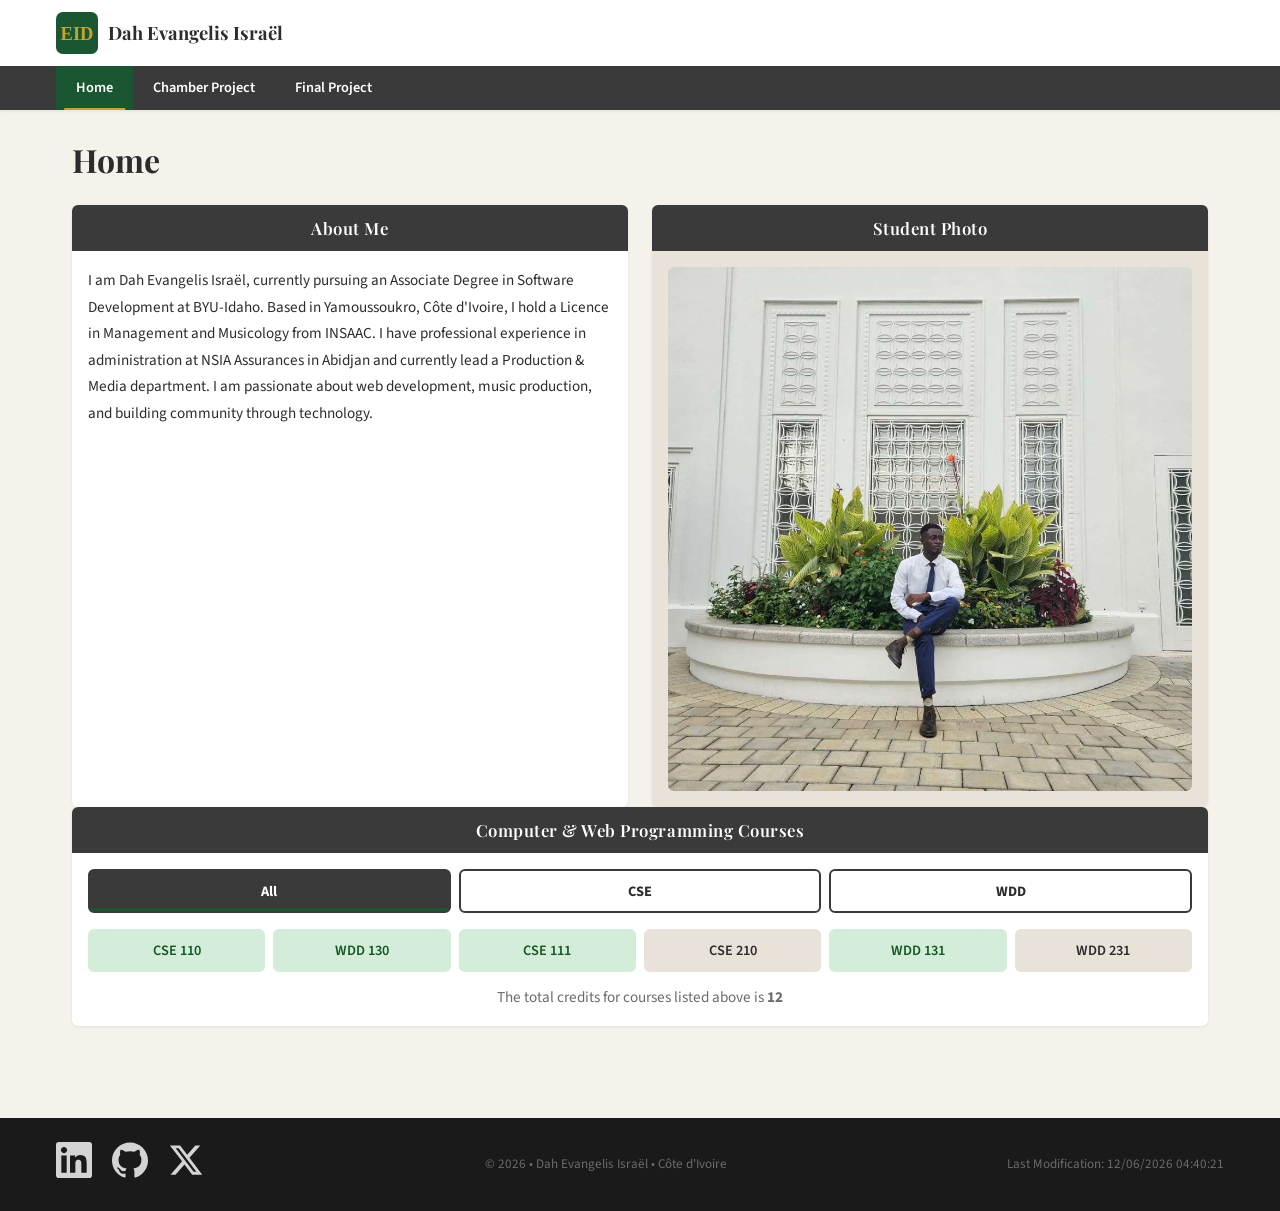
==== commit b3d8a027: "Added description on the courses in pop up modules" ====
--- a/index.html
+++ b/index.html
@@ -7,18 +7,23 @@
     <meta name="description"
         content="WDD231 - Web Frontend Development course home page for Dah Evangelis Israël, BYU-Idaho">
     <meta name="author" content="Dah Evangelis Israël">
+    <meta property="og:title" content="Dah Evangelis Israel home page">
+    <meta property="og:description"
+        content="This is the home page to learn about the Author, to go to the chamber project and the final project">
+    <meta property="og:image" content="images/israeldah.jpg">
+    <meta property="og:url" content="https://israeldah.github.io/wdd231/">
     <title>WDD231 | Web Frontend Development - Dah Evangelis Israël</title>
-    <link rel="icon" type="image/x-icon" href="favicon.ico">
-    <!-- Google Font -->
+    <link rel="icon" type="image/x-icon" href="/images/favicon.ico">
+
     <link rel="preconnect" href="https://fonts.googleapis.com">
     <link rel="preconnect" href="https://fonts.gstatic.com" crossorigin>
     <link
         href="https://fonts.googleapis.com/css2?family=Playfair+Display:wght@400;600;700&family=Source+Sans+3:wght@300;400;600;700&display=swap"
         rel="stylesheet">
-    <!-- CSS -->
+
     <link rel="stylesheet" href="styles/home_base.css">
     <link rel="stylesheet" href="styles/home_large.css">
-    <!-- JS -->
+
     <script src="scripts/home.js" defer></script>
 </head>
 
@@ -43,7 +48,7 @@
         <nav class="main-nav" id="mainNav">
             <ul class="nav-list">
                 <li><a href="index.html" class="nav-link active">Home</a></li>
-                <li><a href="chamber/index.html" class="nav-link">Chamber Project</a></li>
+                <li><a href="chamber/directory.html" class="nav-link">Chamber Project</a></li>
                 <li><a href="final/index.html" class="nav-link">Final Project</a></li>
             </ul>
         </nav>
@@ -89,19 +94,22 @@
                 </p>
             </div>
         </section>
+
+        <dialog id="course-details"></dialog>
     </main>
 
     <footer class="site-footer">
         <div class="footer-inner">
             <div class="footer-social">
-                <a href="https://www.linkedin.com/" target="_blank" rel="noopener noreferrer" aria-label="LinkedIn">
+                <a href="https://www.linkedin.com/in/israeldah99/" target="_blank" rel="noopener noreferrer"
+                    aria-label="LinkedIn">
                     <svg viewBox="0 0 24 24" width="36" height="36" fill="currentColor">
                         <path
                             d="M20.447 20.452h-3.554v-5.569c0-1.328-.027-3.037-1.852-3.037-1.853 0-2.136 1.445-2.136 2.939v5.667H9.351V9h3.414v1.561h.046c.477-.9 1.637-1.85 3.37-1.85 3.601 0 4.267 2.37 4.267 5.455v6.286zM5.337 7.433c-1.144 0-2.063-.926-2.063-2.065 0-1.138.92-2.063 2.063-2.063 1.14 0 2.064.925 2.064 2.063 0 1.139-.925 2.065-2.064 2.065zm1.782 13.019H3.555V9h3.564v11.452zM22.225 0H1.771C.792 0 0 .774 0 1.729v20.542C0 23.227.792 24 1.771 24h20.451C23.2 24 24 23.227 24 22.271V1.729C24 .774 23.2 0 22.222 0h.003z" />
                     </svg>
                 </a>
 
-                <a href="https://github.com/" target="_blank" rel="noopener noreferrer" aria-label="GitHub">
+                <a href="https://github.com/israeldah" target="_blank" rel="noopener noreferrer" aria-label="GitHub">
                     <svg viewBox="0 0 24 24" width="36" height="36" fill="currentColor">
                         <path
                             d="M12 .297c-6.63 0-12 5.373-12 12 0 5.303 3.438 9.8 8.205 11.385.6.113.82-.258.82-.577 0-.285-.01-1.04-.015-2.04-3.338.724-4.042-1.61-4.042-1.61C4.422 18.07 3.633 17.7 3.633 17.7c-1.087-.744.084-.729.084-.729 1.205.084 1.838 1.236 1.838 1.236 1.07 1.835 2.809 1.305 3.495.998.108-.776.417-1.305.76-1.605-2.665-.3-5.466-1.332-5.466-5.93 0-1.31.465-2.38 1.235-3.22-.135-.303-.54-1.523.105-3.176 0 0 1.005-.322 3.3 1.23.96-.267 1.98-.399 3-.405 1.02.006 2.04.138 3 .405 2.28-1.552 3.285-1.23 3.285-1.23.645 1.653.24 2.873.12 3.176.765.84 1.23 1.91 1.23 3.22 0 4.61-2.805 5.625-5.475 5.92.42.36.81 1.096.81 2.22 0 1.606-.015 2.896-.015 3.286 0 .315.21.69.825.57C20.565 22.092 24 17.592 24 12.297c0-6.627-5.373-12-12-12" />
--- a/styles/home_base.css
+++ b/styles/home_base.css
@@ -1,4 +1,3 @@
-
 :root {
     --clr-primary: #1a5632;
     --clr-primary-light: #2a7d4f;
@@ -14,8 +13,8 @@
     --clr-footer-text: #d4d4d4;
     --clr-completed: #d4edda;
     --clr-not-completed: #e8e2d9;
-    --shadow-sm: 0 1px 3px rgba(0,0,0,0.08);
-    --shadow-md: 0 4px 12px rgba(0,0,0,0.1);
+    --shadow-sm: 0 1px 3px rgba(0, 0, 0, 0.08);
+    --shadow-md: 0 4px 12px rgba(0, 0, 0, 0.1);
     --radius: 6px;
     --font-display: 'Playfair Display', Georgia, serif;
     --font-body: 'Source Sans 3', 'Segoe UI', sans-serif;
@@ -161,7 +160,7 @@
     color: #ffffff;
     font-weight: 600;
     font-size: 0.95rem;
-    border-bottom: 1px solid rgba(255,255,255,0.1);
+    border-bottom: 1px solid rgba(255, 255, 255, 0.1);
     transition: background-color var(--transition);
 }
 
@@ -241,6 +240,12 @@
     object-fit: cover;
     border-radius: var(--radius);
     background-color: #c0c0c0;
+    transition: transform 0.4s ease, box-shadow 0.4s ease;
+}
+
+.student-photo:hover {
+    transform: scale(1.04) rotate(1deg);
+    box-shadow: 0 8px 28px rgba(0, 0, 0, 0.2);
 }
 
 
@@ -286,11 +291,13 @@
     font-weight: 600;
     font-size: 0.9rem;
     text-align: center;
-    transition: transform var(--transition);
+    transition: transform var(--transition), box-shadow var(--transition), letter-spacing var(--transition);
 }
 
 .course-item:hover {
-    transform: translateX(4px);
+    transform: translateX(6px) scale(1.02);
+    box-shadow: var(--shadow-md);
+    letter-spacing: 0.03em;
 }
 
 .course-item.completed {
@@ -311,6 +318,80 @@
 }
 
 
+/* ── Modal dialog ── */
+dialog {
+    border: 1px solid rgba(0, 0, 0, 0.1);
+    border-radius: var(--radius);
+    padding: 1.5rem;
+    background-color: var(--clr-surface);
+    box-shadow: 0 0 3rem #777;
+    width: 90%;
+    max-width: 600px;
+    position: fixed;
+    top: 50%;
+    left: 50%;
+    transform: translate(-50%, -50%);
+    margin: 0;
+    font-family: var(--font-body);
+}
+
+::backdrop {
+    background-color: rgba(0, 0, 0, 0.5);
+}
+
+dialog button#closeModal {
+    position: absolute;
+    top: 1rem;
+    right: 1rem;
+    padding: 0.35rem 0.75rem;
+    border: 1px solid rgba(0, 0, 0, 0.15);
+    border-radius: var(--radius);
+    background-color: var(--clr-surface-alt);
+    font-size: 1rem;
+    line-height: 1;
+    cursor: pointer;
+    transition: background-color var(--transition);
+}
+
+dialog button#closeModal:hover {
+    background-color: var(--clr-accent);
+    color: #fff;
+    border-color: var(--clr-accent);
+}
+
+dialog h2 {
+    font-family: var(--font-display);
+    font-size: 0.85rem;
+    font-weight: 700;
+    color: var(--clr-text-muted);
+    text-transform: uppercase;
+    letter-spacing: 0.08em;
+    margin-bottom: 0.25rem;
+}
+
+dialog h3 {
+    font-family: var(--font-display);
+    font-size: 1.45rem;
+    font-weight: 700;
+    color: var(--clr-primary);
+    margin-bottom: 1rem;
+    line-height: 1.3;
+}
+
+dialog p {
+    font-size: 0.9rem;
+    color: var(--clr-text);
+    line-height: 1.7;
+    margin-bottom: 0.45rem;
+}
+
+/* Make course items look clickable */
+.course-item {
+    cursor: pointer;
+}
+
+/* ── End Modal ── */
+
 .site-footer {
     background-color: var(--clr-footer-bg);
     color: var(--clr-footer-text);
@@ -340,7 +421,7 @@
 
 .footer-social a:hover {
     color: var(--clr-secondary);
-    transform: scale(1.15);
+    transform: scale(1.2) rotate(8deg);
 }
 
 .footer-info p,
@@ -355,9 +436,19 @@
     animation: slideUp 0.45s ease both;
 }
 
-.card:nth-child(1) { animation-delay: 0.05s; }
-.card:nth-child(2) { animation-delay: 0.12s; }
-.card:nth-child(3) { animation-delay: 0.2s; }
+.card:nth-child(1) {
+    animation-delay: 0.05s;
+}
+
+.card:nth-child(2) {
+    animation-delay: 0.12s;
+}
+
+.card:nth-child(3) {
+    animation-delay: 0.2s;
+}
+
+
 
 @keyframes slideUp {
     from {
@@ -368,4 +459,73 @@
         opacity: 1;
         transform: translateY(0);
     }
+}
+
+/* Dialog pop-in */
+@keyframes dialogOpen {
+    from {
+        opacity: 0;
+        transform: translate(-50%, -48%) scale(0.95);
+    }
+    to {
+        opacity: 1;
+        transform: translate(-50%, -50%) scale(1);
+    }
+}
+
+dialog[open] {
+    animation: dialogOpen 0.25s ease both;
+}
+
+/* Backdrop fade */
+@keyframes backdropFade {
+    from { opacity: 0; }
+    to   { opacity: 1; }
+}
+
+::backdrop {
+    animation: backdropFade 0.25s ease both;
+}
+
+/* Logo subtle pulse on load */
+@keyframes logoPulse {
+    0%, 100% { transform: scale(1);   }
+    50%       { transform: scale(1.06); }
+}
+
+.logo-svg {
+    animation: logoPulse 3s ease-in-out 0.5s 2;
+}
+
+/* Filter button active underline sweep */
+.filter-btn {
+    position: relative;
+    overflow: hidden;
+}
+
+.filter-btn::after {
+    content: '';
+    position: absolute;
+    bottom: 0;
+    left: -100%;
+    width: 100%;
+    height: 3px;
+    background-color: var(--clr-primary);
+    transition: left 0.3s ease;
+}
+
+.filter-btn:hover::after,
+.filter-btn.active::after {
+    left: 0;
+}
+
+/* ── Accessibility: respect reduced motion preference ── */
+@media (prefers-reduced-motion: reduce) {
+    *,
+    *::before,
+    *::after {
+        animation-duration: 0.01ms !important;
+        animation-iteration-count: 1 !important;
+        transition-duration: 0.01ms !important;
+    }
 }
